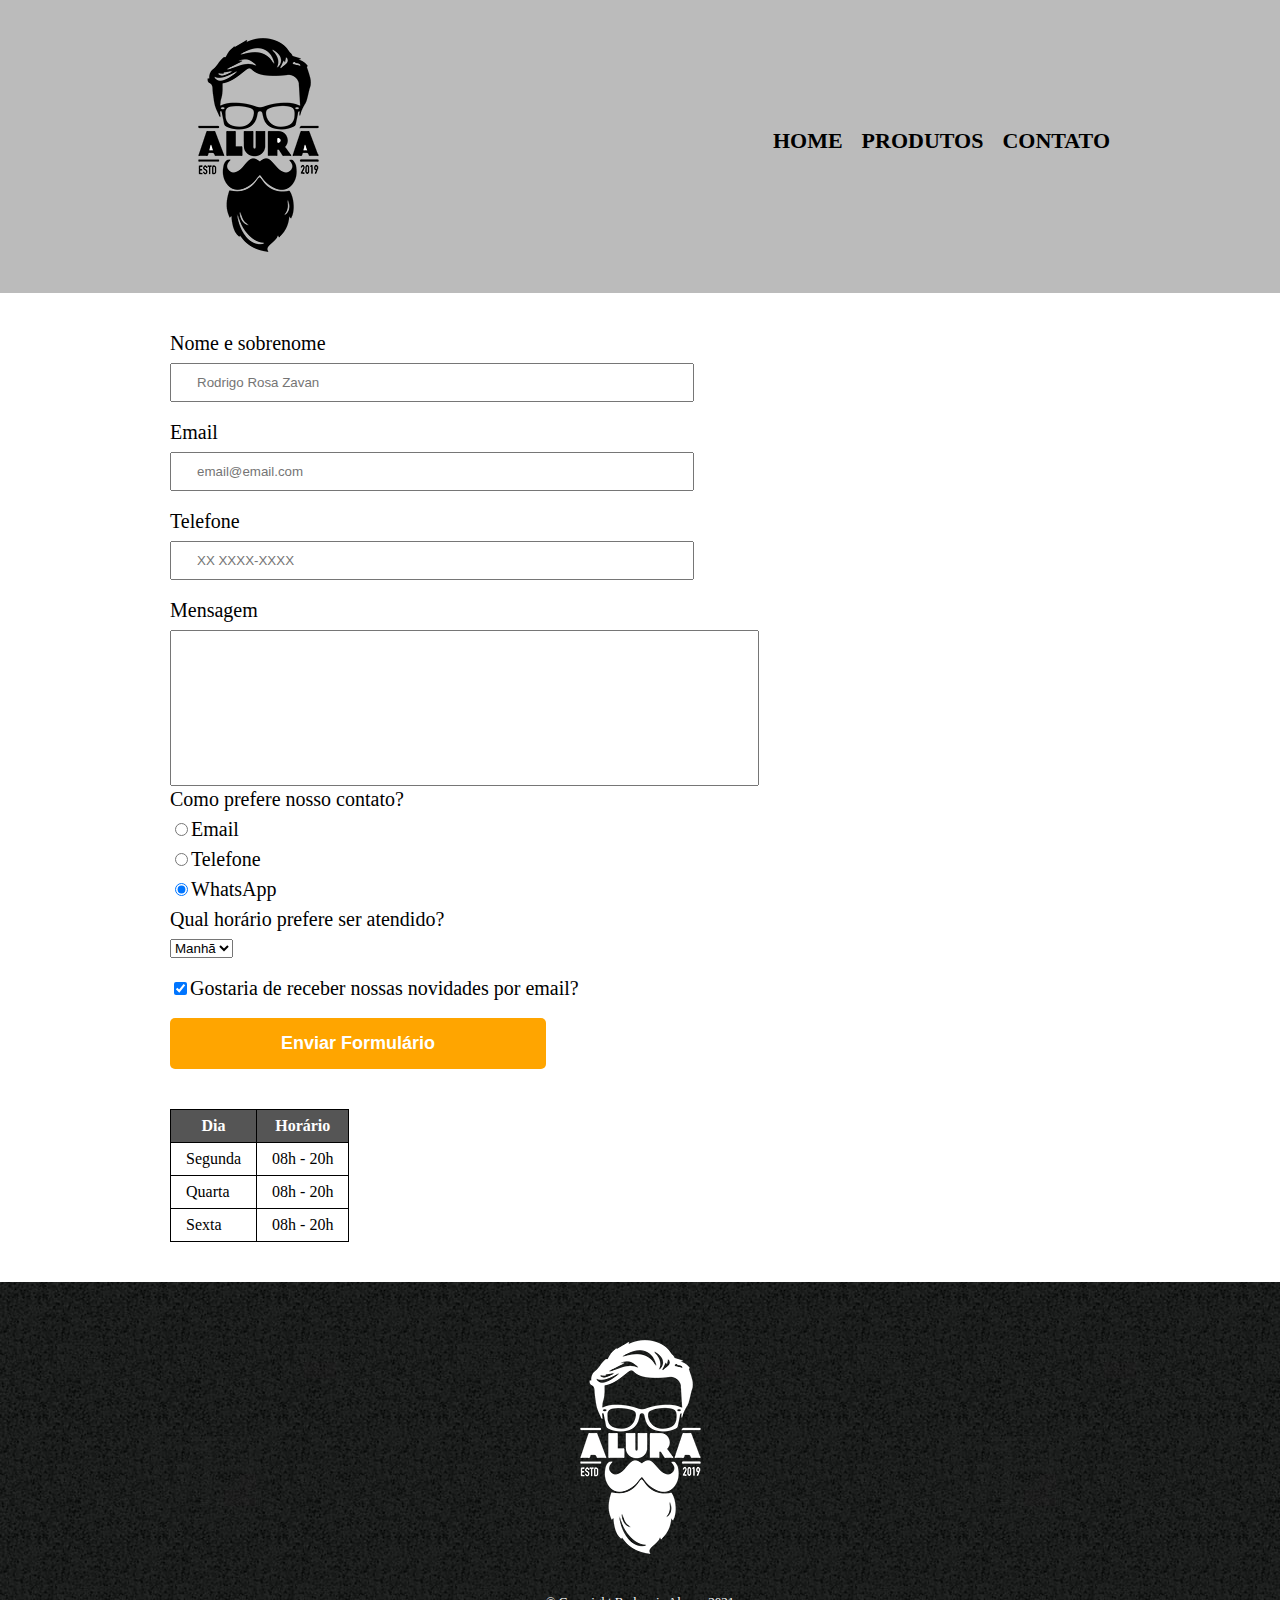
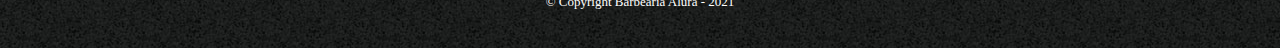
==== contato.html @ 47fb6267 "Finalizada pagina de contato" ====
<!DOCTYPE html>
<html lang="pt-br">
<head>
    <meta charset="UTF-8">
    <meta http-equiv="X-UA-Compatible" content="IE=edge">
    <link rel="stylesheet" href="css/reset.css">
    <link rel="stylesheet" href="css/styles.css">
    <meta name="viewport" content="width=device-width, initial-scale=1.0">
    <title>Contato</title>
</head>
<body>
    <header>
        <div class="caixa">
            <h1><img src="img/logo.png" alt="Logo"></h1>
            <nav>
                <ul>
                    <li><a href="index.html">Home</a></li>
                    <li><a href="produtos.html">Produtos</a></li>
                    <li><a href="contato.html">Contato</a></li>
                </ul>
            </nav>
        </div>
    </header>
    <main>
        <form method="POST">
            <label for="name">Nome e sobrenome</label>
            <input class="input-padrao" placeholder="Rodrigo Rosa Zavan" type="text" name="name" id="name" autocomplete="none" required>
            
            <label  for="email">Email</label>
            <input class="input-padrao" type="email" id="email" placeholder="email@email.com" autocomplete="none" required>

            <label for="telefone">Telefone</label>
            <input class="input-padrao" type="tel" placeholder="XX XXXX-XXXX" id="telefone">

            <label for="mensagem">Mensagem</label>
            <textarea name="mensagem" id="mensagem" cols="71" rows="10"></textarea>

            <fieldset>
                <legend>Como prefere nosso contato?</legend>
                <label for="radio-email"><input name="contato" type="radio" id="radio-email" value="email">Email</label>
                <label for="radio-telefone"><input name="contato" type="radio" id="radio-telefone" value="telefone">Telefone</label>
                <label for="radio-whatsapp"><input checked name="contato" type="radio" id="radio-whatsapp" value="whatsapp">WhatsApp</label>
            </fieldset>

            <fieldset> 
                <legend>Qual horário prefere ser atendido?</legend>
                <select name="" id="">
                    <option value="manha">Manhã</option>
                    <option value="tarde">Tarde</option>
                    <option value="noite">Noite</option>
                </select>
            </fieldset>
    
            <label class="checkbox" for="novidades"><input checked id="novidades" type="checkbox">Gostaria de receber nossas novidades por email?</label>

            <input type="submit" class="enviar" value="Enviar Formulário">
        </form>

        <table>
            <thead>
                <tr>
                    <th>Dia</th>
                    <th>Horário</th>
                </tr>
            </thead>
            <tbody>
                <tr>
                    <td>Segunda</td>
                    <td>08h - 20h</td>
                </tr>
                <tr>
                    <td>Quarta</td>
                    <td>08h - 20h</td>
                </tr>
                <tr>
                    <td>Sexta</td>
                    <td>08h - 20h</td>
                </tr>
            </tbody>
        </table>

    </main>
    <footer>
        <img src="/img/logo-branco.png" alt="Logo footer">
        <p class="copyright">&copy; Copyright Barbearia Alura - 2021</p>
    </footer>
</body>
</html>
---- css/styles.css ----
header {
	background: #BBBBBB;
	padding: 20px 0;
}

.caixa {
	position: relative;
	width: 940px;
	margin: 0 auto;
}

nav {
	position: absolute;
	top: 110px;
	right: 0;
}

nav li {
	display: inline;
	margin: 0 0 0 15px;
}

nav a {
	text-transform: uppercase;
	color: #000000;
	font-weight: bold;
	font-size: 22px;
	text-decoration: none;
}

nav a:hover {
	color: #C78C19;
	text-decoration: underline;
}

.produtos {
	width: 940px;
	margin: 0 auto;
	padding: 50px 0;
}

.produtos li {
	display: inline-block;
	text-align: center;
	width: 30%;
	vertical-align: top;
	margin: 0 1.5%;
	padding: 30px 20px;
	box-sizing: border-box;
	border: 2px solid #000000;
	border-radius: 10px;
}

.produtos li:hover {
	border-color: #C78C19;
}

.produtos li:active {
	border-color: #088C19;	
}

.produtos li:hover h2 {
	font-size: 34px;
}

.produtos h2 {
	font-size: 30px;
	font-weight: bold;
}

.produto-descricao {
	font-size: 18px;
}

.produto-preco {
	font-size: 22px;
	font-weight: bold;
	margin-top: 10px;
}

footer {
	text-align: center;
	background: url("/img/bg.jpg");
	padding: 40px 0;
}

.copyright {
	color: #FFFFFF;
	font-size: 13px;
	margin: 20px 0 0;
}

main {
	width: 940px;
	margin: 0 auto;
}

form {
	margin: 40px 0;
}

form label, form legend {
	display:block;
	font-size: 20px;
	margin: 0 0 10px;
}

.input-padrao {
	display: block;
	margin: 0 0 20px;
	padding: 10px 25px;
	width: 50%;
}

.checkbox {
	margin: 20px 0;
}

form textarea{
	resize: none;
}

.enviar{
	width: 40%;
	padding: 15px 0;
	background-color: orange;
	color: white;
	font-weight: bold;
	font-size: 18px;
	border: none;
	border-radius: 5px;
	transition: 0.5s all;
	cursor: pointer;
}

.enviar:hover{
	background-color: darkorange;
	transform: scale(1.1);
}

table{
	margin: 20px 0 40px;
}

thead{
	background-color: #555555;
	color: white;
	font-weight: bold;
}

td, th{
	border: 1px solid #000000;
	padding: 8px 15px;
}
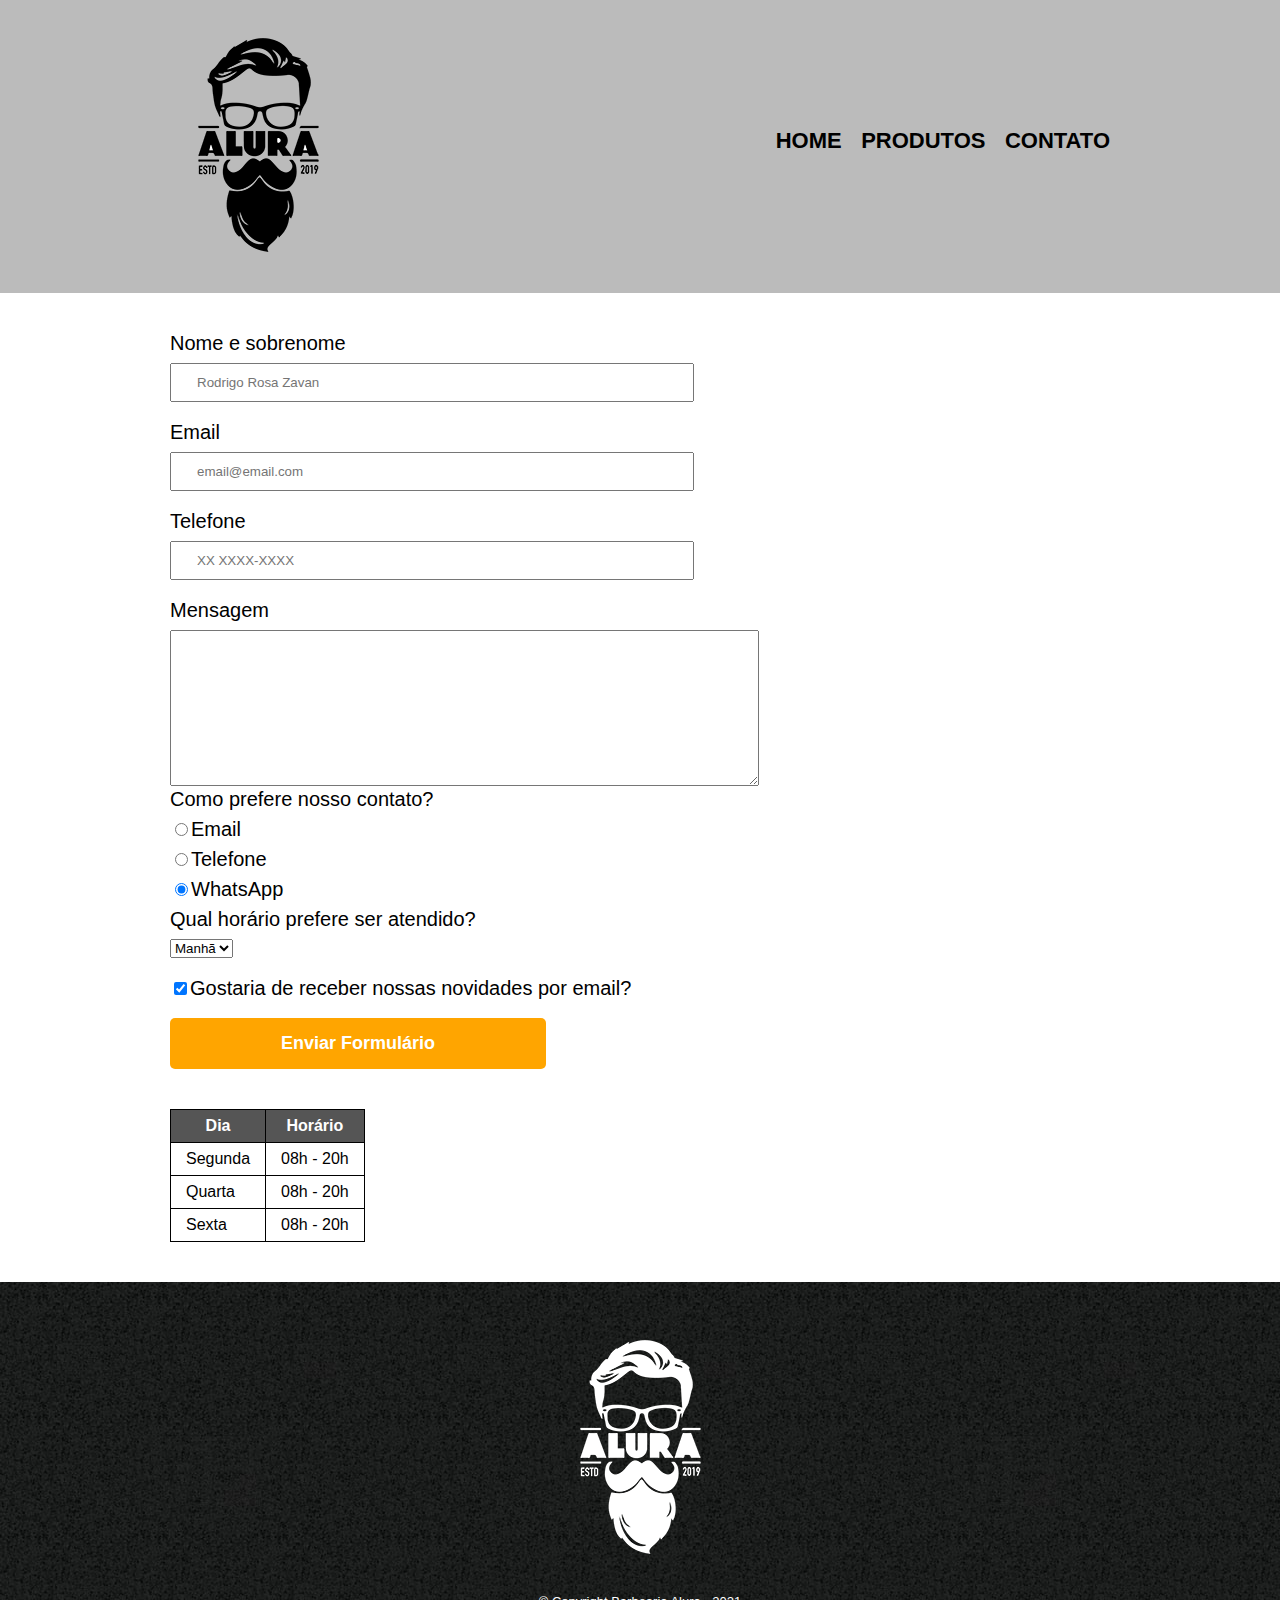
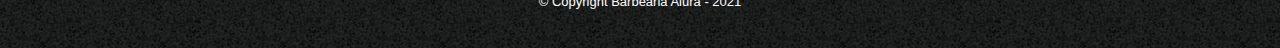
==== commit 1b0df283: "Adicionando mapa e video ao index" ====
--- a/contato.html
+++ b/contato.html
@@ -1,5 +1,6 @@
 <!DOCTYPE html>
 <html lang="pt-br">
+
 <head>
     <meta charset="UTF-8">
     <meta http-equiv="X-UA-Compatible" content="IE=edge">
@@ -8,6 +9,7 @@
     <meta name="viewport" content="width=device-width, initial-scale=1.0">
     <title>Contato</title>
 </head>
+
 <body>
     <header>
         <div class="caixa">
@@ -24,10 +26,12 @@
     <main>
         <form method="POST">
             <label for="name">Nome e sobrenome</label>
-            <input class="input-padrao" placeholder="Rodrigo Rosa Zavan" type="text" name="name" id="name" autocomplete="none" required>
-            
-            <label  for="email">Email</label>
-            <input class="input-padrao" type="email" id="email" placeholder="email@email.com" autocomplete="none" required>
+            <input class="input-padrao" placeholder="Rodrigo Rosa Zavan" type="text" name="name" id="name"
+                autocomplete="none" required>
+
+            <label for="email">Email</label>
+            <input class="input-padrao" type="email" id="email" placeholder="email@email.com" autocomplete="none"
+                required>
 
             <label for="telefone">Telefone</label>
             <input class="input-padrao" type="tel" placeholder="XX XXXX-XXXX" id="telefone">
@@ -38,11 +42,13 @@
             <fieldset>
                 <legend>Como prefere nosso contato?</legend>
                 <label for="radio-email"><input name="contato" type="radio" id="radio-email" value="email">Email</label>
-                <label for="radio-telefone"><input name="contato" type="radio" id="radio-telefone" value="telefone">Telefone</label>
-                <label for="radio-whatsapp"><input checked name="contato" type="radio" id="radio-whatsapp" value="whatsapp">WhatsApp</label>
+                <label for="radio-telefone"><input name="contato" type="radio" id="radio-telefone"
+                        value="telefone">Telefone</label>
+                <label for="radio-whatsapp"><input checked name="contato" type="radio" id="radio-whatsapp"
+                        value="whatsapp">WhatsApp</label>
             </fieldset>
 
-            <fieldset> 
+            <fieldset>
                 <legend>Qual horário prefere ser atendido?</legend>
                 <select name="" id="">
                     <option value="manha">Manhã</option>
@@ -50,8 +56,9 @@
                     <option value="noite">Noite</option>
                 </select>
             </fieldset>
-    
-            <label class="checkbox" for="novidades"><input checked id="novidades" type="checkbox">Gostaria de receber nossas novidades por email?</label>
+
+            <label class="checkbox" for="novidades"><input checked id="novidades" type="checkbox">Gostaria de receber
+                nossas novidades por email?</label>
 
             <input type="submit" class="enviar" value="Enviar Formulário">
         </form>
@@ -85,4 +92,5 @@
         <p class="copyright">&copy; Copyright Barbearia Alura - 2021</p>
     </footer>
 </body>
+
 </html>--- a/css/styles.css
+++ b/css/styles.css
@@ -1,3 +1,7 @@
+body{
+	font-family: 'Montserrat', sans-serif;
+}
+
 header {
 	background: #BBBBBB;
 	padding: 20px 0;
@@ -116,39 +120,84 @@
 	margin: 20px 0;
 }
 
-form textarea{
-	resize: none;
-}
-
-.enviar{
-	width: 40%;
+.enviar {
+	width:40%;
 	padding: 15px 0;
-	background-color: orange;
+	background: orange;
 	color: white;
 	font-weight: bold;
 	font-size: 18px;
 	border: none;
 	border-radius: 5px;
-	transition: 0.5s all;
+	transition: 1s all;
 	cursor: pointer;
 }
 
-.enviar:hover{
-	background-color: darkorange;
-	transform: scale(1.1);
-}
-
-table{
+.enviar:hover {
+	background: darkorange;
+	transform: scale(1.2);
+}
+
+table {
 	margin: 20px 0 40px;
 }
 
-thead{
-	background-color: #555555;
+thead {
+	background: #555555;
 	color: white;
 	font-weight: bold;
 }
 
-td, th{
+td, th {
 	border: 1px solid #000000;
 	padding: 8px 15px;
+}
+
+/* Página inicial */
+
+.banner{
+	width: 100%;
+}
+
+.titulo-principal{
+	text-align: center;
+	font-size: 2em;
+	margin: 0 0 1em;
+	clear: left; /* Limpa o efeito de float */
+}
+
+.principal p {
+	margin: 0 0 1em;
+}
+
+.principal strong {
+	font-weight: bold;
+}
+
+.principal em {
+	font-style: italic;
+}
+
+.utensilios {
+	width: 120px;
+	float: left; /* Tanto o float:left quanto o float: right servem para que o elemento se destaque na tela, deixe de ocupar o espaço em que estava, para que os outros elementos possam se posicionar ao redor dele */
+	margin: 0 20px 20px 0;
+}
+
+.img_beneficios {
+	width: 60%;
+}
+
+.mapa {
+	padding: 3em 0;
+}
+
+.mapa p {
+	margin: 0 0 2em;
+	text-align: center;
+}
+
+.video {
+	width: 560px;
+	margin: 1em auto;
 }